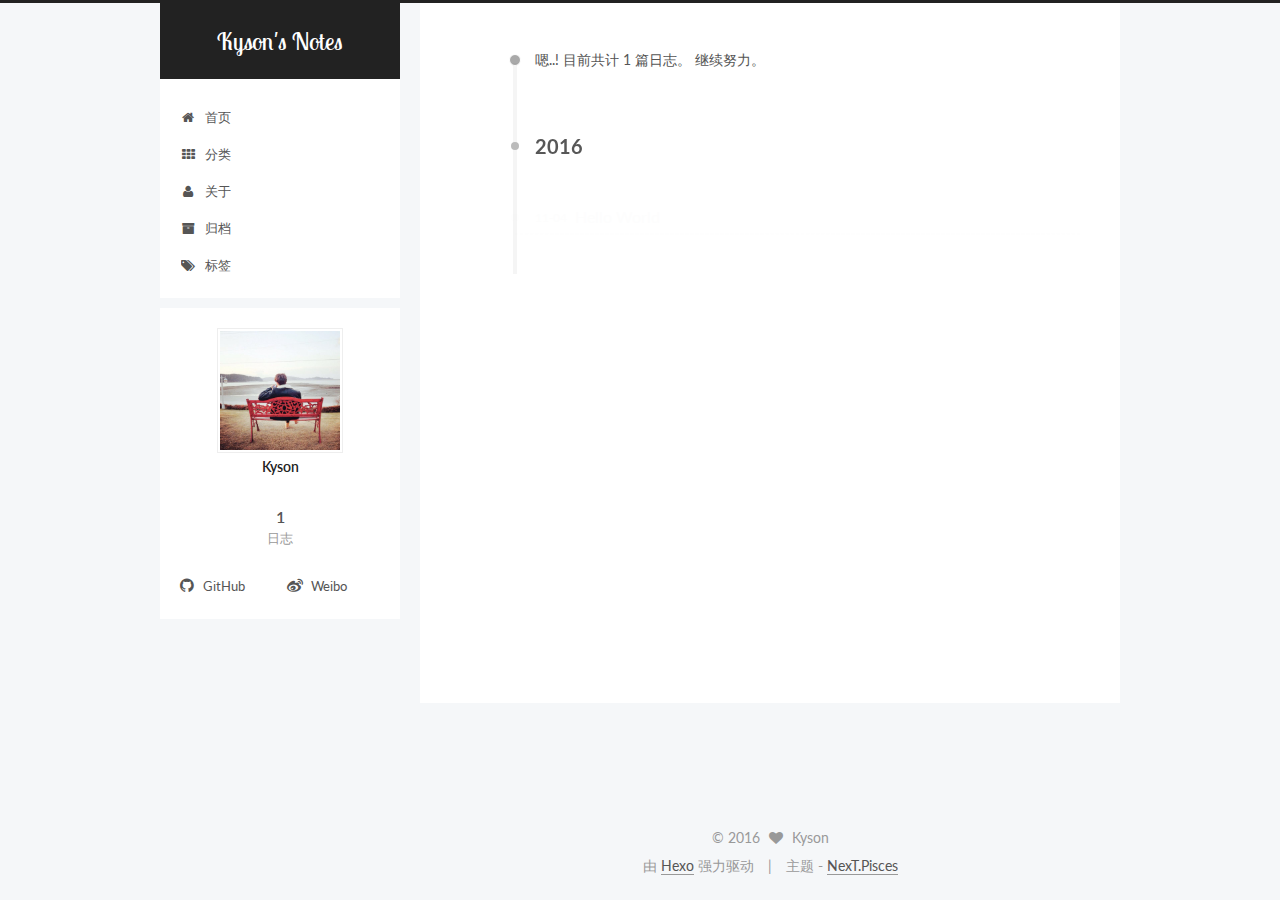
==== archives/index.html @ 15a0c5ab "Site updated: 2016-11-05 19:46:50" ====
<!doctype html>



  


<html class="theme-next pisces use-motion">
<head>
  <meta charset="UTF-8"/>
<meta http-equiv="X-UA-Compatible" content="IE=edge,chrome=1" />
<meta name="viewport" content="width=device-width, initial-scale=1, maximum-scale=1"/>



<meta http-equiv="Cache-Control" content="no-transform" />
<meta http-equiv="Cache-Control" content="no-siteapp" />












  
  
  <link href="/lib/fancybox/source/jquery.fancybox.css?v=2.1.5" rel="stylesheet" type="text/css" />




  
  
  
  

  
    
    
  

  

  

  
    
      
    

    
  

  
    
      
    

    
  

  
    
    
    <link href="//fonts.googleapis.com/css?family=Lato:300,300italic,400,400italic,700,700italic|Lobster Two:300,300italic,400,400italic,700,700italic|PT Mono:300,300italic,400,400italic,700,700italic&subset=latin,latin-ext" rel="stylesheet" type="text/css">
  






<link href="/lib/font-awesome/css/font-awesome.min.css?v=4.4.0" rel="stylesheet" type="text/css" />

<link href="/css/main.css?v=5.0.2" rel="stylesheet" type="text/css" />


  <meta name="keywords" content="Hexo, NexT" />








  <link rel="shortcut icon" type="image/x-icon" href="/favicon.ico?v=5.0.2" />






<meta property="og:type" content="website">
<meta property="og:title" content="Kyson's Notes">
<meta property="og:url" content="http://yoursite.com/archives/index.html">
<meta property="og:site_name" content="Kyson's Notes">
<meta name="twitter:card" content="summary">
<meta name="twitter:title" content="Kyson's Notes">



<script type="text/javascript" id="hexo.configuration">
  var NexT = window.NexT || {};
  var CONFIG = {
    scheme: 'Pisces',
    sidebar: {"position":"left","display":"post"},
    fancybox: true,
    motion: true,
    duoshuo: {
      userId: '0',
      author: '博主'
    }
  };
</script>




  <link rel="canonical" href="http://yoursite.com/archives/"/>


  <title> 归档 | Kyson's Notes </title>
</head>

<body itemscope itemtype="//schema.org/WebPage" lang="zh-Hans">

  










  
  
    
  

  <div class="container one-collumn sidebar-position-left  page-archive  ">
    <div class="headband"></div>

    <header id="header" class="header" itemscope itemtype="//schema.org/WPHeader">
      <div class="header-inner"><div class="site-meta ">
  

  <div class="custom-logo-site-title">
    <a href="/"  class="brand" rel="start">
      <span class="logo-line-before"><i></i></span>
      <span class="site-title">Kyson's Notes</span>
      <span class="logo-line-after"><i></i></span>
    </a>
  </div>
  <p class="site-subtitle"></p>
</div>

<div class="site-nav-toggle">
  <button>
    <span class="btn-bar"></span>
    <span class="btn-bar"></span>
    <span class="btn-bar"></span>
  </button>
</div>

<nav class="site-nav">
  

  
    <ul id="menu" class="menu">
      
        
        <li class="menu-item menu-item-home">
          <a href="/" rel="section">
            
              <i class="menu-item-icon fa fa-fw fa-home"></i> <br />
            
            首页
          </a>
        </li>
      
        
        <li class="menu-item menu-item-categories">
          <a href="/categories" rel="section">
            
              <i class="menu-item-icon fa fa-fw fa-th"></i> <br />
            
            分类
          </a>
        </li>
      
        
        <li class="menu-item menu-item-about">
          <a href="http://aboutkwj.tk/" rel="section">
            
              <i class="menu-item-icon fa fa-fw fa-user"></i> <br />
            
            关于
          </a>
        </li>
      
        
        <li class="menu-item menu-item-archives">
          <a href="/archives" rel="section">
            
              <i class="menu-item-icon fa fa-fw fa-archive"></i> <br />
            
            归档
          </a>
        </li>
      
        
        <li class="menu-item menu-item-tags">
          <a href="/tags" rel="section">
            
              <i class="menu-item-icon fa fa-fw fa-tags"></i> <br />
            
            标签
          </a>
        </li>
      

      
    </ul>
  

  
</nav>

 </div>
    </header>

    <main id="main" class="main">
      <div class="main-inner">
        <div class="content-wrap">
          <div id="content" class="content">
            

  <section id="posts" class="posts-collapse">
    <span class="archive-move-on"></span>

    <span class="archive-page-counter">
      
      
      
        
      
      嗯..! 目前共计 1 篇日志。 继续努力。
    </span>

    

      
      
      

      
        
        <div class="collection-title">
          <h2 class="archive-year motion-element" id="archive-year-2016">2016</h2>
        </div>
      
      

      

  <article class="post post-type-normal" itemscope itemtype="//schema.org/Article">
    <header class="post-header">

      <h1 class="post-title">
        
            <a class="post-title-link" href="/2016/11/04/hello-world/" itemprop="url">
              
                <span itemprop="name">Hello World</span>
              
            </a>
        
      </h1>

      <div class="post-meta">
        <time class="post-time" itemprop="dateCreated"
              datetime="2016-11-04T23:10:39+08:00"
              content="2016-11-04" >
          11-04
        </time>
      </div>

    </header>
  </article>



    

  </section>

  



          </div>
          


          

        </div>
        
          
  
  <div class="sidebar-toggle">
    <div class="sidebar-toggle-line-wrap">
      <span class="sidebar-toggle-line sidebar-toggle-line-first"></span>
      <span class="sidebar-toggle-line sidebar-toggle-line-middle"></span>
      <span class="sidebar-toggle-line sidebar-toggle-line-last"></span>
    </div>
  </div>

  <aside id="sidebar" class="sidebar">
    <div class="sidebar-inner">

      

      

      <section class="site-overview sidebar-panel  sidebar-panel-active ">
        <div class="site-author motion-element" itemprop="author" itemscope itemtype="//schema.org/Person">
          <img class="site-author-image" itemprop="image"
               src="/images/avatar.png"
               alt="Kyson" />
          <p class="site-author-name" itemprop="name">Kyson</p>
          <p class="site-description motion-element" itemprop="description"></p>
        </div>
        <nav class="site-state motion-element">
          <div class="site-state-item site-state-posts">
            <a href="/archives">
              <span class="site-state-item-count">1</span>
              <span class="site-state-item-name">日志</span>
            </a>
          </div>

          

          

        </nav>

        

        <div class="links-of-author motion-element">
          
            
              <span class="links-of-author-item">
                <a href="https://github.com/kwj1399" target="_blank" title="GitHub">
                  
                    <i class="fa fa-fw fa-github"></i>
                  
                  GitHub
                </a>
              </span>
            
              <span class="links-of-author-item">
                <a href="http://weibo.com/112371314/" target="_blank" title="Weibo">
                  
                    <i class="fa fa-fw fa-weibo"></i>
                  
                  Weibo
                </a>
              </span>
            
          
        </div>

        
        

        
        

      </section>

      

    </div>
  </aside>


        
      </div>
    </main>

    <footer id="footer" class="footer">
      <div class="footer-inner">
        <div class="copyright" >
  
  &copy; 
  <span itemprop="copyrightYear">2016</span>
  <span class="with-love">
    <i class="fa fa-heart"></i>
  </span>
  <span class="author" itemprop="copyrightHolder">Kyson</span>
</div>

<div class="powered-by">
  由 <a class="theme-link" href="https://hexo.io">Hexo</a> 强力驱动
</div>

<div class="theme-info">
  主题 -
  <a class="theme-link" href="https://github.com/iissnan/hexo-theme-next">
    NexT.Pisces
  </a>
</div>

        

        
      </div>
    </footer>

    <div class="back-to-top">
      <i class="fa fa-arrow-up"></i>
    </div>
  </div>

  

<script type="text/javascript">
  if (Object.prototype.toString.call(window.Promise) !== '[object Function]') {
    window.Promise = null;
  }
</script>









  



  
  <script type="text/javascript" src="/lib/jquery/index.js?v=2.1.3"></script>

  
  <script type="text/javascript" src="/lib/fastclick/lib/fastclick.min.js?v=1.0.6"></script>

  
  <script type="text/javascript" src="/lib/jquery_lazyload/jquery.lazyload.js?v=1.9.7"></script>

  
  <script type="text/javascript" src="/lib/velocity/velocity.min.js?v=1.2.1"></script>

  
  <script type="text/javascript" src="/lib/velocity/velocity.ui.min.js?v=1.2.1"></script>

  
  <script type="text/javascript" src="/lib/fancybox/source/jquery.fancybox.pack.js?v=2.1.5"></script>


  


  <script type="text/javascript" src="/js/src/utils.js?v=5.0.2"></script>

  <script type="text/javascript" src="/js/src/motion.js?v=5.0.2"></script>



  
  


  <script type="text/javascript" src="/js/src/affix.js?v=5.0.2"></script>

  <script type="text/javascript" src="/js/src/schemes/pisces.js?v=5.0.2"></script>



  
  
    <script type="text/javascript" id="motion.page.archive">
      $('.archive-year').velocity('transition.slideLeftIn');
    </script>
  


  


  <script type="text/javascript" src="/js/src/bootstrap.js?v=5.0.2"></script>



  



  




  
  

  

  

  

  


</body>
</html>
---- css/main.css ----
/* normalize.css v3.0.2 | MIT License | git.io/normalize */
html {
  font-family: sans-serif; /* 1 */
  -ms-text-size-adjust: 100%; /* 2 */
  -webkit-text-size-adjust: 100%; /* 2 */
}
body {
  margin: 0;
}
article,
aside,
details,
figcaption,
figure,
footer,
header,
hgroup,
main,
menu,
nav,
section,
summary {
  display: block;
}
audio,
canvas,
progress,
video {
  display: inline-block; /* 1 */
  vertical-align: baseline; /* 2 */
}
audio:not([controls]) {
  display: none;
  height: 0;
}
[hidden],
template {
  display: none;
}
a {
  background-color: transparent;
}
a:active,
a:hover {
  outline: 0;
}
abbr[title] {
  border-bottom: 1px dotted;
}
b,
strong {
  font-weight: bold;
}
dfn {
  font-style: italic;
}
h1 {
  font-size: 2em;
  margin: 0.67em 0;
}
mark {
  background: #ff0;
  color: #000;
}
small {
  font-size: 80%;
}
sub,
sup {
  font-size: 75%;
  line-height: 0;
  position: relative;
  vertical-align: baseline;
}
sup {
  top: -0.5em;
}
sub {
  bottom: -0.25em;
}
img {
  border: 0;
}
svg:not(:root) {
  overflow: hidden;
}
figure {
  margin: 1em 40px;
}
hr {
  -moz-box-sizing: content-box;
  box-sizing: content-box;
  height: 0;
}
pre {
  overflow: auto;
}
code,
kbd,
pre,
samp {
  font-family: monospace, monospace;
  font-size: 1em;
}
button,
input,
optgroup,
select,
textarea {
  color: inherit; /* 1 */
  font: inherit; /* 2 */
  margin: 0; /* 3 */
}
button {
  overflow: visible;
}
button,
select {
  text-transform: none;
}
button,
html input[type="button"],
input[type="reset"],
input[type="submit"] {
  -webkit-appearance: button; /* 2 */
  cursor: pointer; /* 3 */
}
button[disabled],
html input[disabled] {
  cursor: default;
}
button::-moz-focus-inner,
input::-moz-focus-inner {
  border: 0;
  padding: 0;
}
input {
  line-height: normal;
}
input[type="checkbox"],
input[type="radio"] {
  box-sizing: border-box; /* 1 */
  padding: 0; /* 2 */
}
input[type="number"]::-webkit-inner-spin-button,
input[type="number"]::-webkit-outer-spin-button {
  height: auto;
}
input[type="search"] {
  -webkit-appearance: textfield; /* 1 */
  -moz-box-sizing: content-box;
  -webkit-box-sizing: content-box; /* 2 */
  box-sizing: content-box;
}
input[type="search"]::-webkit-search-cancel-button,
input[type="search"]::-webkit-search-decoration {
  -webkit-appearance: none;
}
fieldset {
  border: 1px solid #c0c0c0;
  margin: 0 2px;
  padding: 0.35em 0.625em 0.75em;
}
legend {
  border: 0; /* 1 */
  padding: 0; /* 2 */
}
textarea {
  overflow: auto;
}
optgroup {
  font-weight: bold;
}
table {
  border-collapse: collapse;
  border-spacing: 0;
}
td,
th {
  padding: 0;
}
::selection {
  background: #262a30;
  color: #fff;
}
body {
  position: relative;
  font-family: 'Lato', "PingFang SC", "Microsoft YaHei", sans-serif;
  font-size: 14px;
  line-height: 2;
  color: #555;
  background: #fff;
}
@media (max-width: 767px) {
  body {
    padding-right: 0 !important;
  }
}
@media (min-width: 768px) and (max-width: 991px) {
  body {
    padding-right: 0 !important;
  }
}
@media (min-width: 1600px) {
  body {
    font-size: 16px;
  }
}
h1,
h2,
h3,
h4,
h5,
h6 {
  margin: 0;
  padding: 0;
  font-weight: bold;
  line-height: 1.5;
  font-family: 'Lato', "PingFang SC", "Microsoft YaHei", sans-serif;
}
h2,
h3,
h4,
h5,
h6 {
  margin: 20px 0 15px;
}
h1 {
  font-size: 22px;
}
@media (max-width: 767px) {
  h1 {
    font-size: 18px;
  }
}
h2 {
  font-size: 20px;
}
@media (max-width: 767px) {
  h2 {
    font-size: 16px;
  }
}
h3 {
  font-size: 18px;
}
@media (max-width: 767px) {
  h3 {
    font-size: 14px;
  }
}
h4 {
  font-size: 16px;
}
@media (max-width: 767px) {
  h4 {
    font-size: 12px;
  }
}
h5 {
  font-size: 14px;
}
@media (max-width: 767px) {
  h5 {
    font-size: 10px;
  }
}
h6 {
  font-size: 12px;
}
@media (max-width: 767px) {
  h6 {
    font-size: 8px;
  }
}
p {
  margin: 0 0 25px 0;
}
a {
  color: #555;
  text-decoration: none;
  border-bottom: 1px solid #999;
  word-wrap: break-word;
}
a:hover {
  color: #222;
  border-bottom-color: #222;
}
ul {
  list-style: none;
}
blockquote {
  margin: 0;
  padding: 0;
}
img {
  display: block;
  margin: auto;
  max-width: 100%;
  height: auto;
}
hr {
  margin: 40px 0;
  height: 3px;
  border: none;
  background-color: #ddd;
  background-image: repeating-linear-gradient(-45deg, #fff, #fff 4px, transparent 4px, transparent 8px);
}
blockquote {
  padding: 0 15px;
  color: #666;
  border-left: 4px solid #ddd;
}
blockquote cite::before {
  content: "-";
  padding: 0 5px;
}
dt {
  font-weight: 700;
}
dd {
  margin: 0;
  padding: 0;
}
.text-left {
  text-align: left;
}
.text-center {
  text-align: center;
}
.text-right {
  text-align: right;
}
.text-justify {
  text-align: justify;
}
.text-nowrap {
  white-space: nowrap;
}
.text-lowercase {
  text-transform: lowercase;
}
.text-uppercase {
  text-transform: uppercase;
}
.text-capitalize {
  text-transform: capitalize;
}
.center-block {
  display: block;
  margin-left: auto;
  margin-right: auto;
}
.clearfix:before,
.clearfix:after {
  content: " ";
  display: table;
}
.clearfix:after {
  clear: both;
}
.pullquote {
  width: 45%;
}
.pullquote.left {
  float: left;
  margin-left: 5px;
  margin-right: 10px;
}
.pullquote.right {
  float: right;
  margin-left: 10px;
  margin-right: 5px;
}
.affix.affix.affix {
  position: fixed;
}
.translation {
  margin-top: -20px;
  font-size: 14px;
  color: #999;
}
.scrollbar-measure {
  width: 100px;
  height: 100px;
  overflow: scroll;
  position: absolute;
  top: -9999px;
}
.use-motion .motion-element {
  opacity: 0;
}
#local-search-input {
  padding: 3px;
  border: none;
  text-indent: 14px;
  border-radius: 0;
  width: 140px;
  outline: none;
  border-bottom: 1px solid #999;
  background: inherit;
  opacity: 0.5;
}
#local-search-input:focus {
  opacity: 1;
}
.search-icon {
  position: absolute;
  top: 9px;
}
table {
  margin: 20px 0;
  width: 100%;
  border-collapse: collapse;
  border-spacing: 0;
  border: 1px solid #ddd;
  font-size: 14px;
  table-layout: fixed;
  word-wrap: break-all;
}
table>tbody>tr:nth-of-type(odd) {
  background-color: #f9f9f9;
}
table>tbody>tr:hover {
  background-color: #f5f5f5;
}
caption,
th,
td {
  padding: 8px;
  text-align: left;
  vertical-align: middle;
  font-weight: normal;
}
th,
td {
  border-bottom: 3px solid #ddd;
  border-right: 1px solid #eee;
}
th {
  padding-bottom: 10px;
  font-weight: 700;
}
td {
  border-bottom-width: 1px;
}
html,
body {
  height: 100%;
}
.container {
  position: relative;
  min-height: 100%;
}
.header-inner {
  margin: 0 auto;
  padding: 100px 0 70px;
  width: 700px;
}
@media (min-width: 1600px) {
  .container .header-inner {
    width: 900px;
  }
}
.main {
  padding-bottom: 150px;
}
.main-inner {
  margin: 0 auto;
  width: 700px;
}
@media (min-width: 1600px) {
  .container .main-inner {
    width: 900px;
  }
}
.footer {
  position: absolute;
  left: 0;
  bottom: 0;
  width: 100%;
  min-height: 50px;
}
.footer-inner {
  box-sizing: border-box;
  margin: 20px auto;
  width: 700px;
}
@media (min-width: 1600px) {
  .container .footer-inner {
    width: 900px;
  }
}
pre,
.highlight {
  overflow: auto;
  margin: 20px 0;
  padding: 15px;
  font-size: 13px;
  color: #c5c8c6;
  background: #1d1f21;
  line-height: 1.6;
}
pre,
code {
  font-family: 'PT Mono', consolas, Menlo, "PingFang SC", "Microsoft YaHei", monospace;
}
code {
  padding: 2px 4px;
  word-wrap: break-all;
  color: #c5c8c6;
  background: #1d1f21;
  border-radius: 3px;
  font-size: 13px;
}
pre code {
  padding: 0;
  color: #c5c8c6;
  background: none;
  text-shadow: none;
}
.highlight pre {
  border: none;
  margin: 0;
  padding: 1px;
}
.highlight table {
  margin: 0;
  width: auto;
  border: none;
}
.highlight td {
  border: none;
  padding: 0;
}
.highlight figcaption {
  font-size: 1em;
  color: #c5c8c6;
  line-height: 1em;
  margin-bottom: 1em;
}
.highlight figcaption:before,
.highlight figcaption:after {
  content: " ";
  display: table;
}
.highlight figcaption:after {
  clear: both;
}
.highlight figcaption a {
  float: right;
  color: #c5c8c6;
}
.highlight figcaption a:hover {
  border-bottom-color: #c5c8c6;
}
.highlight .gutter pre {
  color: #666;
  text-align: right;
  padding-right: 20px;
}
.highlight .line {
  height: 20px;
}
.gutter {
  -webkit-user-select: none;
  -moz-user-select: none;
  -ms-user-select: none;
  user-select: none;
}
.gist table {
  width: auto;
}
.gist table td {
  border: none;
}
pre .deletion {
  background: #008000;
}
pre .addition {
  background: #800000;
}
pre .meta {
  color: #b294bb;
}
pre .comment {
  color: #969896;
}
pre .variable,
pre .attribute,
pre .tag,
pre .regexp,
pre .ruby .constant,
pre .xml .tag .title,
pre .xml .pi,
pre .xml .doctype,
pre .html .doctype,
pre .css .id,
pre .css .class,
pre .css .pseudo {
  color: #c66;
}
pre .number,
pre .preprocessor,
pre .built_in,
pre .literal,
pre .params,
pre .constant,
pre .command {
  color: #de935f;
}
pre .ruby .class .title,
pre .css .rules .attribute,
pre .string,
pre .value,
pre .inheritance,
pre .header,
pre .ruby .symbol,
pre .xml .cdata,
pre .special,
pre .number,
pre .formula {
  color: #b5bd68;
}
pre .title,
pre .css .hexcolor {
  color: #8abeb7;
}
pre .function,
pre .python .decorator,
pre .python .title,
pre .ruby .function .title,
pre .ruby .title .keyword,
pre .perl .sub,
pre .javascript .title,
pre .coffeescript .title {
  color: #81a2be;
}
pre .keyword,
pre .javascript .function {
  color: #b294bb;
}
.full-image.full-image.full-image {
  border: none;
  max-width: 100%;
  width: auto;
  margin: 20px auto;
}
@media (min-width: 992px) {
  .full-image.full-image.full-image {
    max-width: none;
    width: 126%;
    margin: 0 -13%;
  }
}
.blockquote-center,
.page-home .post-type-quote blockquote,
.page-post-detail .post-type-quote blockquote {
  position: relative;
  margin: 40px 0;
  padding: 0;
  border-left: none;
  text-align: center;
}
.blockquote-center::before,
.page-home .post-type-quote blockquote::before,
.page-post-detail .post-type-quote blockquote::before,
.blockquote-center::after,
.page-home .post-type-quote blockquote::after,
.page-post-detail .post-type-quote blockquote::after {
  position: absolute;
  content: ' ';
  display: block;
  width: 100%;
  height: 24px;
  opacity: 0.2;
  background-repeat: no-repeat;
  background-position: 0 -6px;
  background-size: 22px 22px;
}
.blockquote-center::before,
.page-home .post-type-quote blockquote::before,
.page-post-detail .post-type-quote blockquote::before {
  top: -20px;
  background-image: url("../images/quote-l.svg");
  border-top: 1px solid #ccc;
}
.blockquote-center::after,
.page-home .post-type-quote blockquote::after,
.page-post-detail .post-type-quote blockquote::after {
  bottom: -20px;
  background-image: url("../images/quote-r.svg");
  border-bottom: 1px solid #ccc;
  background-position: 100% 8px;
}
.blockquote-center p,
.page-home .post-type-quote blockquote p,
.page-post-detail .post-type-quote blockquote p,
.blockquote-center div,
.page-home .post-type-quote blockquote div,
.page-post-detail .post-type-quote blockquote div {
  text-align: center;
}
.post .post-body .group-picture img {
  box-sizing: border-box;
  padding: 0 3px;
  border: none;
}
.post .group-picture-row {
  overflow: hidden;
  margin-top: 6px;
}
.post .group-picture-row:first-child {
  margin-top: 0;
}
.post .group-picture-column {
  float: left;
}
.page-post-detail .post-body .group-picture-column {
  float: none;
  margin-top: 10px;
  width: auto !important;
}
.page-post-detail .post-body .group-picture-column img {
  margin: 0 auto;
}
.page-archive .group-picture-container {
  overflow: hidden;
}
.page-archive .group-picture-row {
  float: left;
}
.page-archive .group-picture-row:first-child {
  margin-top: 6px;
}
.page-archive .group-picture-column {
  max-width: 150px;
  max-height: 150px;
}
.btn {
  display: inline-block;
  padding: 0 20px;
  font-size: 14px;
  color: #fff;
  background: #222;
  border: 2px solid #555;
  text-decoration: none;
  border-radius: 0;
  transition-property: background-color;
  transition-duration: 0.2s;
  transition-timing-function: ease-in-out;
  transition-delay: 0s;
}
.btn:hover,
.post-more-link .btn:hover {
  border-color: #222;
  color: #fff;
  background: #222;
}
.btn-bar {
  display: block;
  width: 22px;
  height: 2px;
  background: #555;
  border-radius: 1px;
}
.btn-bar+.btn-bar {
  margin-top: 4px;
}
.pagination {
  margin: 120px 0 40px;
  text-align: center;
  border-top: 1px solid #eee;
}
.page-number-basic,
.pagination .prev,
.pagination .next,
.pagination .page-number,
.pagination .space {
  display: inline-block;
  position: relative;
  top: -1px;
  margin: 0 10px;
  padding: 0 10px;
  line-height: 30px;
}
@media (max-width: 767px) {
  .page-number-basic,
  .pagination .prev,
  .pagination .next,
  .pagination .page-number,
  .pagination .space {
    margin: 0 5px;
  }
}
.pagination .prev,
.pagination .next,
.pagination .page-number {
  border-bottom: 0;
  border-top: 1px solid #eee;
  transition-property: border-color;
  transition-duration: 0.2s;
  transition-timing-function: ease-in-out;
  transition-delay: 0s;
}
.pagination .prev:hover,
.pagination .next:hover,
.pagination .page-number:hover {
  border-top-color: #222;
}
.pagination .space {
  padding: 0;
  margin: 0;
}
.pagination .prev {
  margin-left: 0;
}
.pagination .next {
  margin-right: 0;
}
.pagination .page-number.current {
  color: #fff;
  background: #ccc;
  border-top-color: #ccc;
}
@media (max-width: 767px) {
  .pagination {
    border-top: none;
  }
  .pagination .prev,
  .pagination .next,
  .pagination .page-number {
    margin-bottom: 10px;
    border-top: 0;
    border-bottom: 1px solid #eee;
  }
  .pagination .prev:hover,
  .pagination .next:hover,
  .pagination .page-number:hover {
    border-bottom-color: #222;
  }
}
.comments {
  margin: 60px 20px 0;
}
.tag-cloud {
  text-align: center;
}
.tag-cloud a {
  display: inline-block;
  margin: 10px;
}
.back-to-top {
  box-sizing: border-box;
  position: fixed;
  bottom: -100px;
  right: 50px;
  z-index: 1050;
  padding: 0 6px;
  width: 25px;
  background: #222;
  font-size: 12px;
  opacity: 0.6;
  color: #fff;
  cursor: pointer;
  text-align: center;
  -webkit-transform: translateZ(0);
  transition-property: bottom;
  transition-duration: 0.2s;
  transition-timing-function: ease-in-out;
  transition-delay: 0s;
}
@media (max-width: 767px) {
  .back-to-top {
    display: none;
  }
}
@media (min-width: 768px) and (max-width: 991px) {
  .back-to-top {
    display: none;
  }
}
.back-to-top.back-to-top-on {
  bottom: 40px;
}
.header {
  background: #fff;
}
.header-inner {
  position: relative;
}
.headband {
  height: 3px;
  background: #222;
}
.site-meta {
  margin: 0;
  text-align: center;
}
@media (max-width: 767px) {
  .site-meta {
    text-align: center;
  }
}
.brand {
  position: relative;
  display: inline-block;
  padding: 0 40px;
  color: #fff;
  background: #222;
  border-bottom: none;
}
.brand:hover {
  color: #fff;
}
.logo {
  display: inline-block;
  margin-right: 5px;
  line-height: 36px;
  vertical-align: top;
}
.site-title {
  display: inline-block;
  vertical-align: top;
  line-height: 36px;
  font-size: 24px;
  font-weight: normal;
  font-family: 'Lobster Two', 'Lato', "PingFang SC", "Microsoft YaHei", sans-serif;
}
.site-subtitle {
  margin-top: 10px;
  font-size: 13px;
  color: #ddd;
}
.use-motion .brand {
  opacity: 0;
}
.use-motion .logo,
.use-motion .site-title,
.use-motion .site-subtitle {
  opacity: 0;
  position: relative;
  top: -10px;
}
.site-nav-toggle {
  display: none;
  position: absolute;
  top: 10px;
  left: 10px;
}
@media (max-width: 767px) {
  .site-nav-toggle {
    display: block;
  }
}
.site-nav-toggle button {
  margin-top: 2px;
  padding: 9px 10px;
  background: transparent;
  border: none;
}
@media (max-width: 767px) {
  .site-nav {
    display: none;
    margin: 0 -10px;
    padding: 0 10px;
    clear: both;
    border-top: 1px solid #ddd;
  }
}
@media (min-width: 768px) and (max-width: 991px) {
  .site-nav {
    display: block !important;
  }
}
@media (min-width: 992px) {
  .site-nav {
    display: block !important;
  }
}
.menu {
  margin-top: 20px;
  padding-left: 0;
  text-align: center;
}
.menu .menu-item {
  display: inline-block;
  margin: 0 10px;
}
@media screen and (max-width: 767px) {
  .menu .menu-item {
    margin-top: 10px;
  }
}
.menu .menu-item a {
  display: block;
  font-size: 13px;
  text-transform: capitalize;
  line-height: inherit;
  border-bottom: 1px solid transparent;
  transition-property: border-color;
  transition-duration: 0.2s;
  transition-timing-function: ease-in-out;
  transition-delay: 0s;
}
.menu .menu-item a:hover,
.menu-item-active a {
  border-bottom-color: #222;
}
.menu .menu-item .fa {
  margin-right: 5px;
}
.use-motion .menu-item {
  opacity: 0;
}
.post-body {
  font-family: 'Lato', "PingFang SC", "Microsoft YaHei", sans-serif;
}
@media (max-width: 767px) {
  .post-body {
    word-break: break-word;
  }
}
.post-body .fancybox img {
  display: block !important;
  margin: 0 auto;
  cursor: pointer;
  cursor: zoom-in;
  cursor: -webkit-zoom-in;
}
.post-body .image-caption,
.post-body .figure .caption {
  margin: 10px auto 15px;
  text-align: center;
  font-size: 14px;
  color: #999;
  font-weight: bold;
  line-height: 1;
}
.post-sticky-flag {
  display: inline-block;
  font-size: 16px;
  -ms-transform: rotate(30deg);
  -webkit-transform: rotate(30deg);
  -moz-transform: rotate(30deg);
  -ms-transform: rotate(30deg);
  -o-transform: rotate(30deg);
  transform: rotate(30deg);
}
.posts-expand {
  padding-top: 40px;
}
@media (max-width: 767px) {
  .posts-expand {
    margin: 0 20px;
  }
  .post-body pre,
  .post-body .highlight {
    padding: 10px;
  }
  .post-body pre .gutter pre,
  .post-body .highlight .gutter pre {
    padding-right: 10px;
  }
}
@media (min-width: 992px) {
  .posts-expand .post-body {
    text-align: justify;
  }
}
.posts-expand .post-body h2,
.posts-expand .post-body h3,
.posts-expand .post-body h4,
.posts-expand .post-body h5,
.posts-expand .post-body h6 {
  padding-top: 10px;
}
.posts-expand .post-body h2 .header-anchor,
.posts-expand .post-body h3 .header-anchor,
.posts-expand .post-body h4 .header-anchor,
.posts-expand .post-body h5 .header-anchor,
.posts-expand .post-body h6 .header-anchor {
  float: right;
  margin-left: 10px;
  color: #ccc;
  border-bottom-style: none;
  visibility: hidden;
}
.posts-expand .post-body h2 .header-anchor:hover,
.posts-expand .post-body h3 .header-anchor:hover,
.posts-expand .post-body h4 .header-anchor:hover,
.posts-expand .post-body h5 .header-anchor:hover,
.posts-expand .post-body h6 .header-anchor:hover {
  color: inherit;
}
.posts-expand .post-body h2:hover .header-anchor,
.posts-expand .post-body h3:hover .header-anchor,
.posts-expand .post-body h4:hover .header-anchor,
.posts-expand .post-body h5:hover .header-anchor,
.posts-expand .post-body h6:hover .header-anchor {
  visibility: visible;
}
.posts-expand .post-body ul li {
  list-style: circle;
}
.posts-expand .post-body img {
  box-sizing: border-box;
  margin: auto;
  padding: 3px;
  border: 1px solid #ddd;
}
.posts-expand .fancybox img {
  margin: 0 auto;
}
@media (max-width: 767px) {
  .posts-collapse {
    margin: 0 20px;
  }
  .posts-collapse .post-title,
  .posts-collapse .post-meta {
    display: block;
    width: auto;
    text-align: left;
  }
}
.posts-collapse {
  position: relative;
  z-index: 1010;
  margin-left: 55px;
}
.posts-collapse::after {
  content: " ";
  position: absolute;
  top: 20px;
  left: 0;
  margin-left: -2px;
  width: 4px;
  height: 100%;
  background: #f5f5f5;
  z-index: -1;
}
@media (max-width: 767px) {
  .posts-collapse {
    margin: 0 20px;
  }
}
.posts-collapse .collection-title {
  position: relative;
  margin: 60px 0;
}
.posts-collapse .collection-title h2 {
  margin-left: 20px;
}
.posts-collapse .collection-title small {
  color: #bbb;
}
.posts-collapse .collection-title::before {
  content: " ";
  position: absolute;
  left: 0;
  top: 50%;
  margin-left: -4px;
  margin-top: -4px;
  width: 8px;
  height: 8px;
  background: #bbb;
  border-radius: 50%;
}
.posts-collapse .post {
  margin: 30px 0;
}
.posts-collapse .post-header {
  position: relative;
  transition-duration: 0.2s;
  transition-timing-function: ease-in-out;
  transition-delay: 0s;
  transition-property: border;
  border-bottom: 1px dashed #ccc;
}
.posts-collapse .post-header::before {
  content: " ";
  position: absolute;
  left: 0;
  top: 12px;
  width: 6px;
  height: 6px;
  margin-left: -4px;
  background: #bbb;
  border-radius: 50%;
  border: 1px solid #fff;
  transition-duration: 0.2s;
  transition-timing-function: ease-in-out;
  transition-delay: 0s;
  transition-property: background;
}
.posts-collapse .post-header:hover {
  border-bottom-color: #666;
}
.posts-collapse .post-header:hover::before {
  background: #222;
}
.posts-collapse .post-meta {
  position: absolute;
  font-size: 12px;
  left: 20px;
  top: 5px;
}
.posts-collapse .post-comments-count {
  display: none;
}
.posts-collapse .post-title {
  margin-left: 60px;
  font-size: 16px;
  font-weight: normal;
  line-height: inherit;
}
.posts-collapse .post-title::after {
  margin-left: 3px;
  opacity: 0.6;
}
.posts-collapse .post-title a {
  color: #666;
  border-bottom: none;
}
.page-home .post-type-quote .post-header,
.page-post-detail .post-type-quote .post-header,
.page-home .post-type-quote .post-tags,
.page-post-detail .post-type-quote .post-tags {
  display: none;
}
.posts-expand .post-title {
  font-size: 26px;
  text-align: center;
  word-break: break-word;
  font-weight: 300;
}
@media (max-width: 767px) {
  .posts-expand .post-title {
    font-size: 22px;
  }
}
.posts-expand .post-title-link {
  display: inline-block;
  position: relative;
  color: #555;
  border-bottom: none;
  line-height: 1.2;
  vertical-align: top;
}
.posts-expand .post-title-link::before {
  content: "";
  position: absolute;
  width: 100%;
  height: 2px;
  bottom: 0;
  left: 0;
  background-color: #000;
  visibility: hidden;
  -webkit-transform: scaleX(0);
  -moz-transform: scaleX(0);
  -ms-transform: scaleX(0);
  -o-transform: scaleX(0);
  transform: scaleX(0);
  transition-duration: 0.2s;
  transition-timing-function: ease-in-out;
  transition-delay: 0s;
}
.posts-expand .post-title-link:hover::before {
  visibility: visible;
  -webkit-transform: scaleX(1);
  -moz-transform: scaleX(1);
  -ms-transform: scaleX(1);
  -o-transform: scaleX(1);
  transform: scaleX(1);
}
.posts-expand .post-title-link .fa {
  font-size: 16px;
}
.posts-expand .post-meta {
  margin: 3px 0 60px 0;
  color: #999;
  font-family: 'Lato', "PingFang SC", "Microsoft YaHei", sans-serif;
  font-size: 12px;
  text-align: center;
}
.posts-expand .post-meta .post-category-list {
  display: inline-block;
  margin: 0;
  padding: 3px;
}
.posts-expand .post-meta .post-category-list-link {
  color: #999;
}
.post-meta-item-icon {
  display: none;
  margin-right: 3px;
}
@media (min-width: 768px) and (max-width: 991px) {
  .post-meta-item-icon {
    display: inline-block;
  }
}
@media (max-width: 767px) {
  .post-meta-item-icon {
    display: inline-block;
  }
}
@media (min-width: 768px) and (max-width: 991px) {
  .post-meta-item-text {
    display: none;
  }
}
@media (max-width: 767px) {
  .post-meta-item-text {
    display: none;
  }
}
@media (max-width: 767px) {
  .posts-expand .post-comments-count {
    display: none;
  }
}
.post-more-link {
  margin-top: 50px;
}
.post-more-link .btn {
  color: #555;
  font-size: 14px;
  background: #fff;
  border-radius: 2px;
  line-height: 2;
}
.posts-expand .post-tags {
  margin-top: 40px;
  text-align: center;
}
.posts-expand .post-tags a {
  display: inline-block;
  margin-right: 10px;
  font-size: 13px;
}
.post-nav {
  overflow: hidden;
  margin-top: 60px;
  padding: 10px;
  white-space: nowrap;
  border-top: 1px solid #eee;
}
.post-nav-item {
  display: inline-block;
  width: 50%;
  white-space: normal;
}
.post-nav-item a {
  position: relative;
  display: inline-block;
  line-height: 25px;
  font-size: 14px;
  color: #555;
  border-bottom: none;
}
.post-nav-item a:hover {
  color: #222;
  border-bottom: none;
}
.post-nav-item a:active {
  top: 2px;
}
.post-nav-item a i {
  font-size: 12px;
}
.post-nav-prev {
  text-align: right;
}
.posts-expand .post-eof {
  display: block;
  margin: 80px auto 60px;
  width: 8%;
  height: 1px;
  background: #ccc;
  text-align: center;
}
.post:last-child .post-eof.post-eof.post-eof {
  display: none;
}
.post-gallery {
  display: table;
  table-layout: fixed;
  width: 100%;
  border-collapse: separate;
}
.post-gallery-row {
  display: table-row;
}
.post-gallery .post-gallery-img {
  display: table-cell;
  text-align: center;
  vertical-align: middle;
  border: none;
}
.post-gallery .post-gallery-img img {
  max-width: 100%;
  max-height: 100%;
  border: none;
}
.fancybox-close,
.fancybox-close:hover {
  border: none;
}
#rewardButton {
  cursor: pointer;
  border: 0;
  outline: 0;
  border-radius: 100%;
  padding: 0;
  margin: 0;
  letter-spacing: normal;
  text-transform: none;
  text-indent: 0px;
  text-shadow: none;
}
#rewardButton span {
  display: inline-block;
  width: 80px;
  height: 35px;
  border-radius: 5px;
  color: #fff;
  font-weight: 400;
  font-style: normal;
  font-variant: normal;
  font-stretch: normal;
  font-size: 18px;
  font-family: "Microsoft Yahei";
  background: #f44336;
}
#rewardButton span:hover {
  background: #f7877f;
}
#QR {
  padding-top: 20px;
}
#QR a {
  border: 0;
}
#QR img {
  width: 180px;
  max-width: 100%;
  display: inline-block;
  margin: 0.8em 2em 0 2em;
}
#wechat:hover p {
  animation: roll 0.1s infinite linear;
  -webkit-animation: roll 0.1s infinite linear;
  -moz-animation: roll 0.1s infinite linear;
}
#alipay:hover p {
  animation: roll 0.1s infinite linear;
  -webkit-animation: roll 0.1s infinite linear;
  -moz-animation: roll 0.1s infinite linear;
}
@-moz-keyframes roll {
  from {
    -webkit-transform: rotateZ(30deg);
    -moz-transform: rotateZ(30deg);
    -ms-transform: rotateZ(30deg);
    -o-transform: rotateZ(30deg);
    transform: rotateZ(30deg);
  }
  to {
    -webkit-transform: rotateZ(-30deg);
    -moz-transform: rotateZ(-30deg);
    -ms-transform: rotateZ(-30deg);
    -o-transform: rotateZ(-30deg);
    transform: rotateZ(-30deg);
  }
}
@-webkit-keyframes roll {
  from {
    -webkit-transform: rotateZ(30deg);
    -moz-transform: rotateZ(30deg);
    -ms-transform: rotateZ(30deg);
    -o-transform: rotateZ(30deg);
    transform: rotateZ(30deg);
  }
  to {
    -webkit-transform: rotateZ(-30deg);
    -moz-transform: rotateZ(-30deg);
    -ms-transform: rotateZ(-30deg);
    -o-transform: rotateZ(-30deg);
    transform: rotateZ(-30deg);
  }
}
@-o-keyframes roll {
  from {
    -webkit-transform: rotateZ(30deg);
    -moz-transform: rotateZ(30deg);
    -ms-transform: rotateZ(30deg);
    -o-transform: rotateZ(30deg);
    transform: rotateZ(30deg);
  }
  to {
    -webkit-transform: rotateZ(-30deg);
    -moz-transform: rotateZ(-30deg);
    -ms-transform: rotateZ(-30deg);
    -o-transform: rotateZ(-30deg);
    transform: rotateZ(-30deg);
  }
}
@keyframes roll {
  from {
    -webkit-transform: rotateZ(30deg);
    -moz-transform: rotateZ(30deg);
    -ms-transform: rotateZ(30deg);
    -o-transform: rotateZ(30deg);
    transform: rotateZ(30deg);
  }
  to {
    -webkit-transform: rotateZ(-30deg);
    -moz-transform: rotateZ(-30deg);
    -ms-transform: rotateZ(-30deg);
    -o-transform: rotateZ(-30deg);
    transform: rotateZ(-30deg);
  }
}
.sidebar {
  position: fixed;
  right: 0;
  top: 0;
  bottom: 0;
  width: 0;
  z-index: 1040;
  box-shadow: inset 0 2px 6px #000;
  background: #222;
  -webkit-transform: translateZ(0);
}
.sidebar a {
  color: #999;
  border-bottom-color: #555;
}
.sidebar a:hover {
  color: #eee;
}
@media (min-width: 768px) and (max-width: 991px) {
  .sidebar {
    display: none !important;
  }
}
@media (max-width: 767px) {
  .sidebar {
    display: none !important;
  }
}
.sidebar-inner {
  position: relative;
  padding: 20px 10px;
  color: #999;
  text-align: center;
}
.sidebar-toggle {
  position: fixed;
  right: 50px;
  bottom: 45px;
  width: 15px;
  height: 15px;
  padding: 5px;
  background: #222;
  line-height: 0;
  z-index: 1050;
  cursor: pointer;
  -webkit-transform: translateZ(0);
}
@media (min-width: 768px) and (max-width: 991px) {
  .sidebar-toggle {
    display: none;
  }
}
@media (max-width: 767px) {
  .sidebar-toggle {
    display: none;
  }
}
.sidebar-toggle-line {
  position: relative;
  display: inline-block;
  vertical-align: top;
  height: 2px;
  width: 100%;
  background: #fff;
  margin-top: 3px;
}
.sidebar-toggle-line:first-child {
  margin-top: 0;
}
.site-author-image {
  display: block;
  margin: 0 auto;
  padding: 2px;
  max-width: 120px;
  height: auto;
  border: 1px solid #eee;
}
.site-author-name {
  margin: 0;
  text-align: center;
  color: #222;
  font-weight: 600;
}
.site-description {
  margin-top: 0;
  text-align: center;
  font-size: 13px;
  color: #999;
}
.site-state {
  overflow: hidden;
  line-height: 1.4;
  white-space: nowrap;
  text-align: center;
}
.site-state-item {
  display: inline-block;
  padding: 0 15px;
  border-left: 1px solid #eee;
}
.site-state-item:first-child {
  border-left: none;
}
.site-state-item a {
  border-bottom: none;
}
.site-state-item-count {
  display: block;
  text-align: center;
  color: inherit;
  font-weight: 600;
  font-size: 16px;
}
.site-state-item-name {
  font-size: 13px;
  color: #999;
}
.feed-link {
  margin-top: 20px;
}
.feed-link a {
  display: inline-block;
  padding: 0 15px;
  color: #fc6423;
  border: 1px solid #fc6423;
  border-radius: 4px;
}
.feed-link a i {
  color: #fc6423;
  font-size: 14px;
}
.feed-link a:hover {
  color: #fff;
  background: #fc6423;
}
.feed-link a:hover i {
  color: #fff;
}
.links-of-author {
  margin-top: 20px;
}
.links-of-author a {
  display: inline-block;
  vertical-align: middle;
  margin-right: 10px;
  margin-bottom: 10px;
  border-bottom-color: #555;
  font-size: 13px;
}
.links-of-author a:before {
  display: inline-block;
  vertical-align: middle;
  margin-right: 3px;
  content: " ";
  width: 4px;
  height: 4px;
  border-radius: 50%;
  background: #ffd9e4;
}
.links-of-blogroll {
  font-size: 13px;
}
.links-of-blogroll-title {
  margin-top: 20px;
  font-size: 14px;
  font-weight: 600;
}
.links-of-blogroll-list {
  margin: 0;
  padding: 0;
}
.links-of-blogroll-item {
  padding: 2px 10px;
}
.sidebar-nav {
  margin: 0 0 20px;
  padding-left: 0;
}
.sidebar-nav li {
  display: inline-block;
  cursor: pointer;
  border-bottom: 1px solid transparent;
  font-size: 14px;
  color: #555;
}
.sidebar-nav li:hover {
  color: #fc6423;
}
.page-post-detail .sidebar-nav-toc {
  padding: 0 5px;
}
.page-post-detail .sidebar-nav-overview {
  margin-left: 10px;
}
.sidebar-nav .sidebar-nav-active {
  color: #fc6423;
  border-bottom-color: #fc6423;
}
.sidebar-nav .sidebar-nav-active:hover {
  color: #fc6423;
}
.sidebar-panel {
  display: none;
}
.sidebar-panel-active {
  display: block;
}
.post-toc-empty {
  font-size: 14px;
  color: #666;
}
.post-toc-wrap {
  overflow: hidden;
}
.post-toc {
  overflow: auto;
}
.post-toc ol {
  margin: 0;
  padding: 0 2px 5px 10px;
  text-align: left;
  list-style: none;
  font-size: 14px;
}
.post-toc ol > ol {
  padding-left: 0;
}
.post-toc ol a {
  transition-duration: 0.2s;
  transition-timing-function: ease-in-out;
  transition-delay: 0s;
  transition-property: all;
  color: #666;
  border-bottom-color: #ccc;
}
.post-toc ol a:hover {
  color: #000;
  border-bottom-color: #000;
}
.post-toc .nav-item {
  overflow: hidden;
  text-overflow: ellipsis;
  white-space: nowrap;
  line-height: 1.8;
}
.post-toc .nav .nav-child {
  display: none;
}
.post-toc .nav .active > .nav-child {
  display: block;
}
.post-toc .nav .active-current > .nav-child {
  display: block;
}
.post-toc .nav .active-current > .nav-child > .nav-item {
  display: block;
}
.post-toc .nav .active > a {
  color: #fc6423;
  border-bottom-color: #fc6423;
}
.post-toc .nav .active-current > a {
  color: #fc6423;
}
.post-toc .nav .active-current > a:hover {
  color: #fc6423;
}
.footer {
  font-size: 14px;
  color: #999;
}
.footer img {
  border: none;
}
.footer-inner {
  text-align: center;
}
.with-love {
  display: inline-block;
  margin: 0 5px;
}
.powered-by,
.theme-info {
  display: inline-block;
}
.powered-by {
  margin-right: 10px;
}
.powered-by::after {
  content: "|";
  padding-left: 10px;
}
.cc-license {
  margin-top: 10px;
  text-align: center;
}
.cc-license .cc-opacity {
  opacity: 0.7;
  border-bottom: none;
}
.cc-license .cc-opacity:hover {
  opacity: 0.9;
}
.cc-license img {
  display: inline-block;
}
.theme-next #ds-thread #ds-reset {
  color: #555;
}
.theme-next #ds-thread #ds-reset .ds-replybox {
  margin-bottom: 30px;
}
.theme-next #ds-thread #ds-reset .ds-replybox .ds-avatar,
.theme-next #ds-reset .ds-avatar img {
  box-shadow: none;
}
.theme-next #ds-thread #ds-reset .ds-textarea-wrapper {
  border-color: #c7d4e1;
  background: none;
  border-top-right-radius: 3px;
  border-top-left-radius: 3px;
}
.theme-next #ds-thread #ds-reset .ds-textarea-wrapper textarea {
  height: 60px;
}
.theme-next #ds-reset .ds-rounded-top {
  border-radius: 0;
}
.theme-next #ds-thread #ds-reset .ds-post-toolbar {
  box-sizing: border-box;
  border: 1px solid #c7d4e1;
  background: #f6f8fa;
}
.theme-next #ds-thread #ds-reset .ds-post-options {
  height: 40px;
  border: none;
  background: none;
}
.theme-next #ds-thread #ds-reset .ds-toolbar-buttons {
  top: 11px;
}
.theme-next #ds-thread #ds-reset .ds-sync {
  top: 5px;
}
.theme-next #ds-thread #ds-reset .ds-post-button {
  top: 4px;
  right: 5px;
  width: 90px;
  height: 30px;
  border: 1px solid #c5ced7;
  border-radius: 3px;
  background-image: linear-gradient(#fbfbfc, #f5f7f9);
  color: #60676d;
}
.theme-next #ds-thread #ds-reset .ds-post-button:hover {
  background-position: 0 -30px;
  color: #60676d;
}
.theme-next #ds-thread #ds-reset .ds-comments-info {
  padding: 10px 0;
}
.theme-next #ds-thread #ds-reset .ds-sort {
  display: none;
}
.theme-next #ds-thread #ds-reset li.ds-tab a.ds-current {
  border: none;
  background: #f6f8fa;
  color: #60676d;
}
.theme-next #ds-thread #ds-reset li.ds-tab a.ds-current:hover {
  background-color: #e9f0f7;
  color: #60676d;
}
.theme-next #ds-thread #ds-reset li.ds-tab a {
  border-radius: 2px;
  padding: 5px;
}
.theme-next #ds-thread #ds-reset .ds-login-buttons p {
  color: #999;
  line-height: 36px;
}
.theme-next #ds-thread #ds-reset .ds-login-buttons .ds-service-list li {
  height: 28px;
}
.theme-next #ds-thread #ds-reset .ds-service-list a {
  background: none;
  padding: 5px;
  border: 1px solid;
  border-radius: 3px;
  text-align: center;
}
.theme-next #ds-thread #ds-reset .ds-service-list a:hover {
  color: #fff;
  background: #666;
}
.theme-next #ds-thread #ds-reset .ds-service-list .ds-weibo {
  color: #fc9b00;
  border-color: #fc9b00;
}
.theme-next #ds-thread #ds-reset .ds-service-list .ds-weibo:hover {
  background: #fc9b00;
}
.theme-next #ds-thread #ds-reset .ds-service-list .ds-qq {
  color: #60a3ec;
  border-color: #60a3ec;
}
.theme-next #ds-thread #ds-reset .ds-service-list .ds-qq:hover {
  background: #60a3ec;
}
.theme-next #ds-thread #ds-reset .ds-service-list .ds-renren {
  color: #2e7ac4;
  border-color: #2e7ac4;
}
.theme-next #ds-thread #ds-reset .ds-service-list .ds-renren:hover {
  background: #2e7ac4;
}
.theme-next #ds-thread #ds-reset .ds-service-list .ds-douban {
  color: #37994c;
  border-color: #37994c;
}
.theme-next #ds-thread #ds-reset .ds-service-list .ds-douban:hover {
  background: #37994c;
}
.theme-next #ds-thread #ds-reset .ds-service-list .ds-kaixin {
  color: #fef20d;
  border-color: #fef20d;
}
.theme-next #ds-thread #ds-reset .ds-service-list .ds-kaixin:hover {
  background: #fef20d;
}
.theme-next #ds-thread #ds-reset .ds-service-list .ds-netease {
  color: #f00;
  border-color: #f00;
}
.theme-next #ds-thread #ds-reset .ds-service-list .ds-netease:hover {
  background: #f00;
}
.theme-next #ds-thread #ds-reset .ds-service-list .ds-sohu {
  color: #ffcb05;
  border-color: #ffcb05;
}
.theme-next #ds-thread #ds-reset .ds-service-list .ds-sohu:hover {
  background: #ffcb05;
}
.theme-next #ds-thread #ds-reset .ds-service-list .ds-baidu {
  color: #2831e0;
  border-color: #2831e0;
}
.theme-next #ds-thread #ds-reset .ds-service-list .ds-baidu:hover {
  background: #2831e0;
}
.theme-next #ds-thread #ds-reset .ds-service-list .ds-google {
  color: #166bec;
  border-color: #166bec;
}
.theme-next #ds-thread #ds-reset .ds-service-list .ds-google:hover {
  background: #166bec;
}
.theme-next #ds-thread #ds-reset .ds-service-list .ds-weixin {
  color: #00ce0d;
  border-color: #00ce0d;
}
.theme-next #ds-thread #ds-reset .ds-service-list .ds-weixin:hover {
  background: #00ce0d;
}
.theme-next #ds-thread #ds-reset .ds-service-list .ds-more-services {
  border: none;
}
.theme-next #ds-thread #ds-reset .ds-service-list .ds-more-services:hover {
  background: none;
}
.theme-next #ds-reset .duoshuo-ua-admin {
  display: inline-block;
  color: #f00;
}
.theme-next #ds-reset .duoshuo-ua-platform,
.theme-next #ds-reset .duoshuo-ua-browser {
  color: #ccc;
}
.theme-next #ds-reset .duoshuo-ua-platform .fa,
.theme-next #ds-reset .duoshuo-ua-browser .fa {
  display: inline-block;
  margin-right: 3px;
}
.theme-next #ds-reset .duoshuo-ua-separator {
  display: inline-block;
  margin-left: 5px;
}
.theme-next .this_ua {
  background-color: #ccc !important;
  border-radius: 4px;
  padding: 0 5px !important;
  margin: 1px 1px !important;
  border: 1px solid #bbb !important;
  color: #fff;
  display: inline-block !important;
}
.theme-next .this_ua.admin {
  background-color: #d9534f !important;
  border-color: #d9534f !important;
}
.theme-next .this_ua.platform.iOS,
.theme-next .this_ua.platform.Mac,
.theme-next .this_ua.platform.Windows {
  background-color: #39b3d7 !important;
  border-color: #46b8da !important;
}
.theme-next .this_ua.platform.Linux {
  background-color: #3a3a3a !important;
  border-color: #1f1f1f !important;
}
.theme-next .this_ua.platform.Android {
  background-color: #00c47d !important;
  border-color: #01b171 !important;
}
.theme-next .this_ua.browser.Mobile,
.theme-next .this_ua.browser.Chrome {
  background-color: #5cb85c !important;
  border-color: #4cae4c !important;
}
.theme-next .this_ua.browser.Firefox {
  background-color: #f0ad4e !important;
  border-color: #eea236 !important;
}
.theme-next .this_ua.browser.Maxthon,
.theme-next .this_ua.browser.IE {
  background-color: #428bca !important;
  border-color: #357ebd !important;
}
.theme-next .this_ua.browser.baidu,
.theme-next .this_ua.browser.UCBrowser,
.theme-next .this_ua.browser.Opera {
  background-color: #d9534f !important;
  border-color: #d43f3a !important;
}
.theme-next .this_ua.browser.Android,
.theme-next .this_ua.browser.QQBrowser {
  background-color: #78ace9 !important;
  border-color: #4cae4c !important;
}
.post-spread {
  margin-top: 20px;
  text-align: center;
}
.jiathis_style {
  display: inline-block;
}
.jiathis_style a {
  border: none;
}
.post-spread {
  margin-top: 20px;
  text-align: center;
}
.bdshare-slide-button-box a {
  border: none;
}
.bdsharebuttonbox {
  display: inline-block;
}
.bdsharebuttonbox a {
  border: none;
}
ul.search-result-list {
  padding-left: 0px;
  margin: 0px 5px 0px 8px;
}
p.search-result {
  border-bottom: 1px dashed #ccc;
  padding: 5px 0;
}
a.search-result-title {
  font-weight: bold;
}
a.search-result {
  border-bottom: transparent;
  display: block;
  white-space: nowrap;
  overflow: hidden;
  text-overflow: ellipsis;
}
.search-keyword {
  border-bottom: 1px dashed #f00;
  font-size: 14px;
  font-weight: bold;
  color: #f00;
}
#local-search-result {
  height: 88%;
  overflow: auto;
}
.popup {
  display: none;
  position: fixed;
  top: 10%;
  left: 50%;
  width: 700px;
  height: 80%;
  margin-left: -350px;
  padding: 3px 0 0 10px;
  background: #fff;
  color: #333;
  z-index: 9999;
  border-radius: 5px;
}
@media (max-width: 767px) {
  .popup {
    padding: 3px;
    top: 0;
    left: 0;
    margin: 0;
    width: 100%;
    height: 100%;
    border-radius: 0px;
  }
}
.popoverlay {
  position: fixed;
  width: 100%;
  height: 100%;
  top: 0px;
  left: 0px;
  z-index: 2080;
  background-color: rgba(0,0,0,0.3);
}
#local-search-input {
  margin-bottom: 10px;
  padding: 10px;
  width: 97%;
  font-size: 18px;
}
.popup .fa-search {
  padding-top: 8px;
}
.popup-btn-close {
  position: absolute;
  top: 6px;
  right: 14px;
  color: #4ebd79;
  font-size: 14px;
  font-weight: bold;
  text-transform: uppercase;
  cursor: pointer;
}
#no-result {
  position: absolute;
  left: 44%;
  top: 42%;
  color: #ccc;
}
.busuanzi-count:before {
  content: " ";
  float: left;
  width: 260px;
  min-height: 25px;
}
@media (min-width: 768px) and (max-width: 991px) {
  .busuanzi-count {
    width: auto;
  }
  .busuanzi-count:before {
    display: none;
  }
}
@media (max-width: 767px) {
  .busuanzi-count {
    width: auto;
  }
  .busuanzi-count:before {
    display: none;
  }
}
.site-uv,
.site-pv,
.page-pv {
  display: inline-block;
}
.site-uv .busuanzi-value,
.site-pv .busuanzi-value,
.page-pv .busuanzi-value {
  margin: 0 5px;
}
.site-uv {
  margin-right: 10px;
}
.site-uv::after {
  content: "|";
  padding-left: 10px;
}
.use-motion .post {
  opacity: 0;
}
.page-archive .archive-page-counter {
  position: relative;
  top: 3px;
  left: 20px;
}
@media (max-width: 767px) {
  .page-archive .archive-page-counter {
    top: 5px;
  }
}
.page-archive .posts-collapse .archive-move-on {
  position: absolute;
  top: 11px;
  left: 0;
  margin-left: -6px;
  width: 10px;
  height: 10px;
  opacity: 0.5;
  background: #555;
  border: 1px solid #fff;
  border-radius: 50%;
}
.category-all-page .category-all-title {
  text-align: center;
}
.category-all-page .category-all {
  margin-top: 20px;
}
.category-all-page .category-list {
  margin: 0;
  padding: 0;
  list-style: none;
}
.category-all-page .category-list-item {
  margin: 5px 10px;
}
.category-all-page .category-list-count {
  color: #bbb;
}
.category-all-page .category-list-count:before {
  display: inline;
  content: " (";
}
.category-all-page .category-list-count:after {
  display: inline;
  content: ") ";
}
.category-all-page .category-list-child {
  padding-left: 10px;
}
#schedule ul#event-list {
  padding-left: 30px;
}
#schedule ul#event-list hr {
  margin: 20px 0 45px 0 !important;
  background: #222;
}
#schedule ul#event-list hr:after {
  display: inline-block;
  content: 'NOW';
  background: #222;
  color: #fff;
  font-weight: bold;
  text-align: right;
  padding: 0 5px;
}
#schedule ul#event-list li.event {
  margin: 20px 0px;
  background: #f9f9f9;
  padding-left: 10px;
  min-height: 40px;
}
#schedule ul#event-list li.event h2.event-summary {
  margin: 0;
  padding-bottom: 3px;
}
#schedule ul#event-list li.event h2.event-summary:before {
  display: inline-block;
  font-family: FontAwesome;
  font-size: 8px;
  content: '\f111';
  vertical-align: middle;
  margin-right: 25px;
  color: #bbb;
}
#schedule ul#event-list li.event span.event-relative-time {
  display: inline-block;
  font-size: 12px;
  font-weight: 400;
  padding-left: 12px;
  color: #bbb;
}
#schedule ul#event-list li.event span.event-details {
  display: block;
  color: #bbb;
  margin-left: 56px;
  padding-top: 3px;
  padding-bottom: 6px;
  text-indent: -24px;
  line-height: 18px;
}
#schedule ul#event-list li.event span.event-details:before {
  text-indent: 0;
  display: inline-block;
  width: 14px;
  font-family: FontAwesome;
  text-align: center;
  margin-right: 9px;
  color: #bbb;
}
#schedule ul#event-list li.event span.event-details.event-location:before {
  content: '\f041';
}
#schedule ul#event-list li.event span.event-details.event-duration:before {
  content: '\f017';
}
#schedule ul#event-list li.event-past {
  background: #fcfcfc;
}
#schedule ul#event-list li.event-past > * {
  opacity: 0.6;
}
#schedule ul#event-list li.event-past h2.event-summary {
  color: #bbb;
}
#schedule ul#event-list li.event-past h2.event-summary:before {
  color: #dfdfdf;
}
#schedule ul#event-list li.event-now {
  background: #222;
  color: #fff;
  padding: 15px 0 15px 10px;
}
#schedule ul#event-list li.event-now h2.event-summary:before {
  -webkit-transform: scale(1.2);
  -moz-transform: scale(1.2);
  -ms-transform: scale(1.2);
  -o-transform: scale(1.2);
  transform: scale(1.2);
  color: #fff;
  animation: dot-flash 1s alternate infinite ease-in-out;
}
#schedule ul#event-list li.event-now * {
  color: #fff !important;
}
@-moz-keyframes dot-flash {
  from {
    opacity: 1;
    -webkit-transform: scale(1.1);
    -moz-transform: scale(1.1);
    -ms-transform: scale(1.1);
    -o-transform: scale(1.1);
    transform: scale(1.1);
  }
  to {
    opacity: 0;
    -webkit-transform: scale(1);
    -moz-transform: scale(1);
    -ms-transform: scale(1);
    -o-transform: scale(1);
    transform: scale(1);
  }
}
@-webkit-keyframes dot-flash {
  from {
    opacity: 1;
    -webkit-transform: scale(1.1);
    -moz-transform: scale(1.1);
    -ms-transform: scale(1.1);
    -o-transform: scale(1.1);
    transform: scale(1.1);
  }
  to {
    opacity: 0;
    -webkit-transform: scale(1);
    -moz-transform: scale(1);
    -ms-transform: scale(1);
    -o-transform: scale(1);
    transform: scale(1);
  }
}
@-o-keyframes dot-flash {
  from {
    opacity: 1;
    -webkit-transform: scale(1.1);
    -moz-transform: scale(1.1);
    -ms-transform: scale(1.1);
    -o-transform: scale(1.1);
    transform: scale(1.1);
  }
  to {
    opacity: 0;
    -webkit-transform: scale(1);
    -moz-transform: scale(1);
    -ms-transform: scale(1);
    -o-transform: scale(1);
    transform: scale(1);
  }
}
@keyframes dot-flash {
  from {
    opacity: 1;
    -webkit-transform: scale(1.1);
    -moz-transform: scale(1.1);
    -ms-transform: scale(1.1);
    -o-transform: scale(1.1);
    transform: scale(1.1);
  }
  to {
    opacity: 0;
    -webkit-transform: scale(1);
    -moz-transform: scale(1);
    -ms-transform: scale(1);
    -o-transform: scale(1);
    transform: scale(1);
  }
}
.page-post-detail .sidebar-toggle-line {
  background: #fc6423;
}
.page-post-detail .comments {
  overflow: hidden;
}
body {
  background: #f5f7f9;
}
@media (min-width: 992px) {
  .full-image.full-image.full-image {
    max-width: none;
    width: 118%;
    margin: 0 -9%;
  }
}
.header {
  position: relative;
  margin: 0 auto;
  width: 960px;
}
@media (min-width: 768px) and (max-width: 991px) {
  .header {
    width: auto;
  }
}
@media (max-width: 767px) {
  .header {
    width: auto;
  }
}
.header-inner {
  position: absolute;
  top: 0;
  overflow: hidden;
  padding: 0;
  width: 240px;
  background: #fff;
}
@media (min-width: 1600px) {
  .container .header-inner {
    width: 240px;
  }
}
@media (min-width: 768px) and (max-width: 991px) {
  .header-inner {
    position: relative;
    width: auto;
  }
}
@media (max-width: 767px) {
  .header-inner {
    position: relative;
    width: auto;
  }
}
.main:before,
.main:after {
  content: " ";
  display: table;
}
.main:after {
  clear: both;
}
@media (min-width: 768px) and (max-width: 991px) {
  .main {
    padding-bottom: 100px;
  }
}
@media (max-width: 767px) {
  .main {
    padding-bottom: 100px;
  }
}
.container .main-inner {
  width: 960px;
}
@media (min-width: 768px) and (max-width: 991px) {
  .container .main-inner {
    width: auto;
  }
}
@media (max-width: 767px) {
  .container .main-inner {
    width: auto;
  }
}
.content-wrap {
  float: right;
  box-sizing: border-box;
  padding: 40px;
  width: 700px;
  background: #fff;
  min-height: 700px;
}
@media (min-width: 768px) and (max-width: 991px) {
  .content-wrap {
    width: 100%;
    padding: 20px;
  }
}
@media (max-width: 767px) {
  .content-wrap {
    width: 100%;
    padding: 20px;
    min-height: auto;
  }
}
.sidebar {
  position: static;
  float: left;
  margin-top: 300px;
  width: 240px;
  background: #fff;
  box-shadow: none;
}
@media (min-width: 768px) and (max-width: 991px) {
  .sidebar {
    display: none;
  }
}
@media (max-width: 767px) {
  .sidebar {
    display: none;
  }
}
.sidebar-toggle {
  display: none;
}
.footer-inner {
  width: 960px;
}
.footer-inner:before {
  content: " ";
  float: left;
  width: 260px;
  min-height: 50px;
}
@media (min-width: 768px) and (max-width: 991px) {
  .footer-inner {
    width: auto;
  }
  .footer-inner:before {
    display: none;
  }
}
@media (max-width: 767px) {
  .footer-inner {
    width: auto;
  }
  .footer-inner:before {
    display: none;
  }
}
.sidebar-position-right .header-inner {
  right: 0;
}
.sidebar-position-right .content-wrap {
  float: left;
}
.sidebar-position-right .sidebar {
  float: right;
}
.sidebar-position-right .footer-inner:before {
  float: right;
}
.site-meta {
  padding: 20px 0;
  color: #fff;
  background: #222;
}
@media (min-width: 768px) and (max-width: 991px) {
  .site-meta {
    box-shadow: 0 0 16px rgba(0,0,0,0.5);
  }
}
@media (max-width: 767px) {
  .site-meta {
    box-shadow: 0 0 16px rgba(0,0,0,0.5);
  }
}
.brand {
  display: block;
  padding: 0;
  background: none;
}
.brand:hover {
  color: #fff;
}
.site-subtitle {
  margin: 0;
}
.site-search form {
  display: none;
}
.site-nav {
  border-top: none;
}
@media (min-width: 768px) and (max-width: 991px) {
  .site-nav {
    display: none !important;
  }
}
@media (min-width: 768px) and (max-width: 991px) {
  .site-nav-on {
    display: block !important;
  }
}
.menu .menu-item {
  display: block;
  margin: 0;
  list-style: none;
}
.menu .menu-item a {
  position: relative;
  box-sizing: border-box;
  padding: 5px 20px;
  text-align: left;
  line-height: inherit;
  transition-property: background-color;
  transition-duration: 0.2s;
  transition-timing-function: ease-in-out;
  transition-delay: 0s;
}
.menu .menu-item a:hover,
.menu-item-active a {
  background: #f9f9f9;
  border-bottom-color: #fff;
}
.menu .menu-item br {
  display: none;
}
.menu-item-active a:after {
  content: " ";
  position: absolute;
  top: 50%;
  margin-top: -3px;
  right: 15px;
  width: 6px;
  height: 6px;
  border-radius: 50%;
  background-color: #bbb;
}
.btn-bar {
  background-color: #fff;
}
.site-nav-toggle {
  top: 20px;
  left: 20px;
}
@media (min-width: 768px) and (max-width: 991px) {
  .site-nav-toggle {
    display: block;
  }
}
.use-motion .sidebar .motion-element {
  opacity: 1;
}
.sidebar {
  display: none;
  right: auto;
  bottom: auto;
  -webkit-transform: none;
}
.sidebar-inner {
  box-sizing: border-box;
  width: 240px;
  color: #555;
  background: #fff;
}
.sidebar-inner.affix {
  position: fixed;
  top: 0;
}
.site-overview {
  margin: 0 2px;
  text-align: left;
}
.site-author:before,
.site-author:after {
  content: " ";
  display: table;
}
.site-author:after {
  clear: both;
}
.sidebar a {
  color: #555;
}
.sidebar a:hover {
  color: #222;
}
.links-of-author-item a:before {
  display: none;
}
.links-of-author-item a {
  border-bottom: none;
  text-decoration: underline;
}
.feed-link {
  border-top: 1px dotted #ccc;
  border-bottom: 1px dotted #ccc;
  text-align: center;
}
.feed-link a {
  display: block;
  color: #fc6423;
  border: none;
}
.feed-link a:hover {
  background: none;
  color: #e34603;
}
.feed-link a:hover i {
  color: #e34603;
}
.links-of-author:before,
.links-of-author:after {
  content: " ";
  display: table;
}
.links-of-author:after {
  clear: both;
}
.links-of-author-item {
  float: left;
  margin: 5px 0 0;
  width: 50%;
}
.links-of-author-item a {
  box-sizing: border-box;
  display: inline-block;
  margin-right: 0;
  margin-bottom: 0;
  padding: 0 5px;
  overflow: hidden;
  white-space: nowrap;
  text-overflow: ellipsis;
}
.links-of-author-item a {
  display: block;
  text-decoration: none;
}
.links-of-author-item a:hover {
  border-radius: 4px;
  background: #eee;
}
.links-of-author-item .fa {
  margin-right: 2px;
  font-size: 16px;
}
.links-of-author-item .fa-globe {
  font-size: 15px;
}
.links-of-blogroll {
  margin-top: 20px;
  padding: 3px 0 0;
  border-top: 1px dotted #ccc;
}
.links-of-blogroll-title {
  margin-top: 0;
}
.links-of-blogroll-item {
  padding: 0;
}
.links-of-blogroll-inline:before,
.links-of-blogroll-inline:after {
  content: " ";
  display: table;
}
.links-of-blogroll-inline:after {
  clear: both;
}
.links-of-blogroll-inline .links-of-blogroll-item {
  float: left;
  margin: 5px 0 0;
  width: 50%;
}
.links-of-blogroll-inline .links-of-blogroll-item a {
  box-sizing: border-box;
  display: inline-block;
  margin-right: 0;
  margin-bottom: 0;
  padding: 0 5px;
  overflow: hidden;
  white-space: nowrap;
  text-overflow: ellipsis;
}
@media (max-width: 767px) {
  .post-body {
    text-align: justify;
  }
}
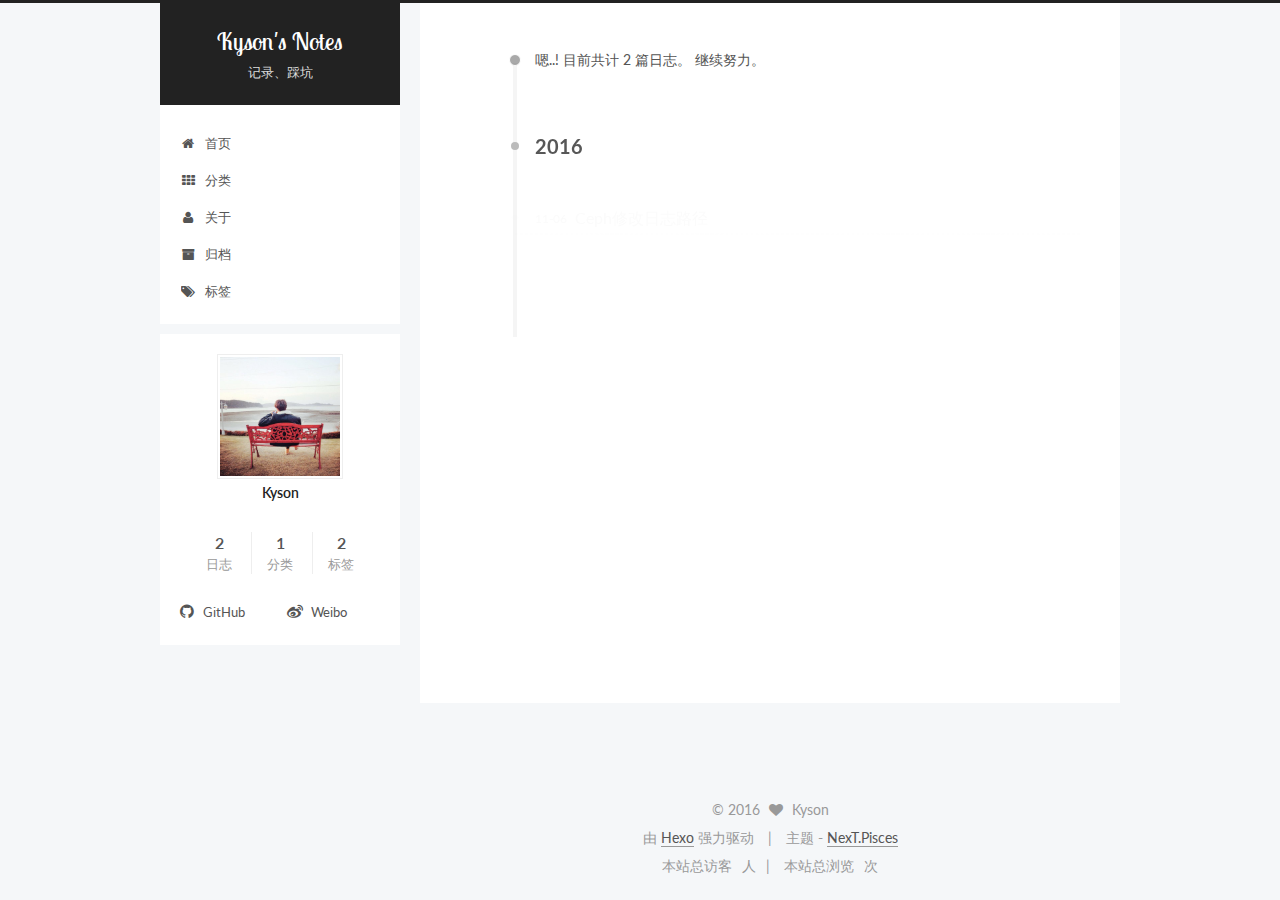
==== commit 7aedf353: "Site updated: 2016-11-06 21:14:49" ====
--- a/archives/index.html
+++ b/archives/index.html
@@ -113,7 +113,7 @@
     fancybox: true,
     motion: true,
     duoshuo: {
-      userId: '0',
+      userId: '6349339234070955000',
       author: '博主'
     }
   };
@@ -160,7 +160,7 @@
       <span class="logo-line-after"><i></i></span>
     </a>
   </div>
-  <p class="site-subtitle"></p>
+  <p class="site-subtitle">记录、踩坑</p>
 </div>
 
 <div class="site-nav-toggle">
@@ -253,7 +253,7 @@
       
         
       
-      嗯..! 目前共计 1 篇日志。 继续努力。
+      嗯..! 目前共计 2 篇日志。 继续努力。
     </span>
 
     
@@ -277,9 +277,9 @@
 
       <h1 class="post-title">
         
-            <a class="post-title-link" href="/2016/11/04/hello-world/" itemprop="url">
+            <a class="post-title-link" href="/2016/11/06/Ceph修改日志路径/" itemprop="url">
               
-                <span itemprop="name">Hello World</span>
+                <span itemprop="name">Ceph修改日志路径</span>
               
             </a>
         
@@ -287,9 +287,46 @@
 
       <div class="post-meta">
         <time class="post-time" itemprop="dateCreated"
-              datetime="2016-11-04T23:10:39+08:00"
-              content="2016-11-04" >
-          11-04
+              datetime="2016-11-06T16:28:32+08:00"
+              content="2016-11-06" >
+          11-06
+        </time>
+      </div>
+
+    </header>
+  </article>
+
+
+
+    
+
+      
+      
+      
+
+      
+      
+
+      
+
+  <article class="post post-type-normal" itemscope itemtype="//schema.org/Article">
+    <header class="post-header">
+
+      <h1 class="post-title">
+        
+            <a class="post-title-link" href="/2016/11/06/Hexo-NexT-GitHub记录/" itemprop="url">
+              
+                <span itemprop="name">Hexo-NexT-GitHub记录</span>
+              
+            </a>
+        
+      </h1>
+
+      <div class="post-meta">
+        <time class="post-time" itemprop="dateCreated"
+              datetime="2016-11-06T12:39:16+08:00"
+              content="2016-11-06" >
+          11-06
         </time>
       </div>
 
@@ -342,13 +379,27 @@
         <nav class="site-state motion-element">
           <div class="site-state-item site-state-posts">
             <a href="/archives">
-              <span class="site-state-item-count">1</span>
+              <span class="site-state-item-count">2</span>
               <span class="site-state-item-name">日志</span>
             </a>
           </div>
 
           
-
+            <div class="site-state-item site-state-categories">
+              <a href="/categories">
+                <span class="site-state-item-count">1</span>
+                <span class="site-state-item-name">分类</span>
+              </a>
+            </div>
+          
+
+          
+            <div class="site-state-item site-state-tags">
+              <a href="/tags">
+                <span class="site-state-item-count">2</span>
+                <span class="site-state-item-name">标签</span>
+              </a>
+            </div>
           
 
         </nav>
@@ -422,6 +473,22 @@
 
         
 
+<div class="busuanzi-count">
+
+  <script async src="https://dn-lbstatics.qbox.me/busuanzi/2.3/busuanzi.pure.mini.js"></script>
+
+  
+    <span class="site-uv">本站总访客<span class="busuanzi-value" id="busuanzi_value_site_uv"></span>人</span>
+  
+
+  
+    <span class="site-pv">本站总浏览<span class="busuanzi-value" id="busuanzi_value_site_pv"></span>次</span>
+  
+  
+</div>
+
+
+
         
       </div>
     </footer>
@@ -506,9 +573,30 @@
 
   
 
-
-
-  
+  
+    
+  
+
+  <script type="text/javascript">
+    var duoshuoQuery = {short_name:"kwj1399"};
+    (function() {
+      var ds = document.createElement('script');
+      ds.type = 'text/javascript';ds.async = true;
+      ds.id = 'duoshuo-script';
+      ds.src = (document.location.protocol == 'https:' ? 'https:' : 'http:') + '//static.duoshuo.com/embed.js';
+      ds.charset = 'UTF-8';
+      (document.getElementsByTagName('head')[0]
+      || document.getElementsByTagName('body')[0]).appendChild(ds);
+    })();
+  </script>
+
+  
+    
+    <script src="/lib/ua-parser-js/dist/ua-parser.min.js?v=0.7.9"></script>
+    <script src="/js/src/hook-duoshuo.js"></script>
+  
+
+
 
 
 
--- a/css/main.css
+++ b/css/main.css
@@ -497,8 +497,8 @@
   margin: 20px 0;
   padding: 15px;
   font-size: 13px;
-  color: #c5c8c6;
-  background: #1d1f21;
+  color: #ccc;
+  background: #2d2d2d;
   line-height: 1.6;
 }
 pre,
@@ -508,14 +508,14 @@
 code {
   padding: 2px 4px;
   word-wrap: break-all;
-  color: #c5c8c6;
-  background: #1d1f21;
+  color: #ccc;
+  background: #2d2d2d;
   border-radius: 3px;
   font-size: 13px;
 }
 pre code {
   padding: 0;
-  color: #c5c8c6;
+  color: #ccc;
   background: none;
   text-shadow: none;
 }
@@ -535,7 +535,7 @@
 }
 .highlight figcaption {
   font-size: 1em;
-  color: #c5c8c6;
+  color: #ccc;
   line-height: 1em;
   margin-bottom: 1em;
 }
@@ -549,10 +549,10 @@
 }
 .highlight figcaption a {
   float: right;
-  color: #c5c8c6;
+  color: #ccc;
 }
 .highlight figcaption a:hover {
-  border-bottom-color: #c5c8c6;
+  border-bottom-color: #ccc;
 }
 .highlight .gutter pre {
   color: #666;
@@ -581,10 +581,10 @@
   background: #800000;
 }
 pre .meta {
-  color: #b294bb;
+  color: #c9c;
 }
 pre .comment {
-  color: #969896;
+  color: #999;
 }
 pre .variable,
 pre .attribute,
@@ -598,7 +598,7 @@
 pre .css .id,
 pre .css .class,
 pre .css .pseudo {
-  color: #c66;
+  color: #f2777a;
 }
 pre .number,
 pre .preprocessor,
@@ -607,7 +607,7 @@
 pre .params,
 pre .constant,
 pre .command {
-  color: #de935f;
+  color: #f99157;
 }
 pre .ruby .class .title,
 pre .css .rules .attribute,
@@ -620,11 +620,11 @@
 pre .special,
 pre .number,
 pre .formula {
-  color: #b5bd68;
+  color: #9c9;
 }
 pre .title,
 pre .css .hexcolor {
-  color: #8abeb7;
+  color: #6cc;
 }
 pre .function,
 pre .python .decorator,
@@ -634,11 +634,11 @@
 pre .perl .sub,
 pre .javascript .title,
 pre .coffeescript .title {
-  color: #81a2be;
+  color: #69c;
 }
 pre .keyword,
 pre .javascript .function {
-  color: #b294bb;
+  color: #c9c;
 }
 .full-image.full-image.full-image {
   border: none;
@@ -1679,7 +1679,7 @@
   width: 4px;
   height: 4px;
   border-radius: 50%;
-  background: #ffd9e4;
+  background: #1a7094;
 }
 .links-of-blogroll {
   font-size: 13px;
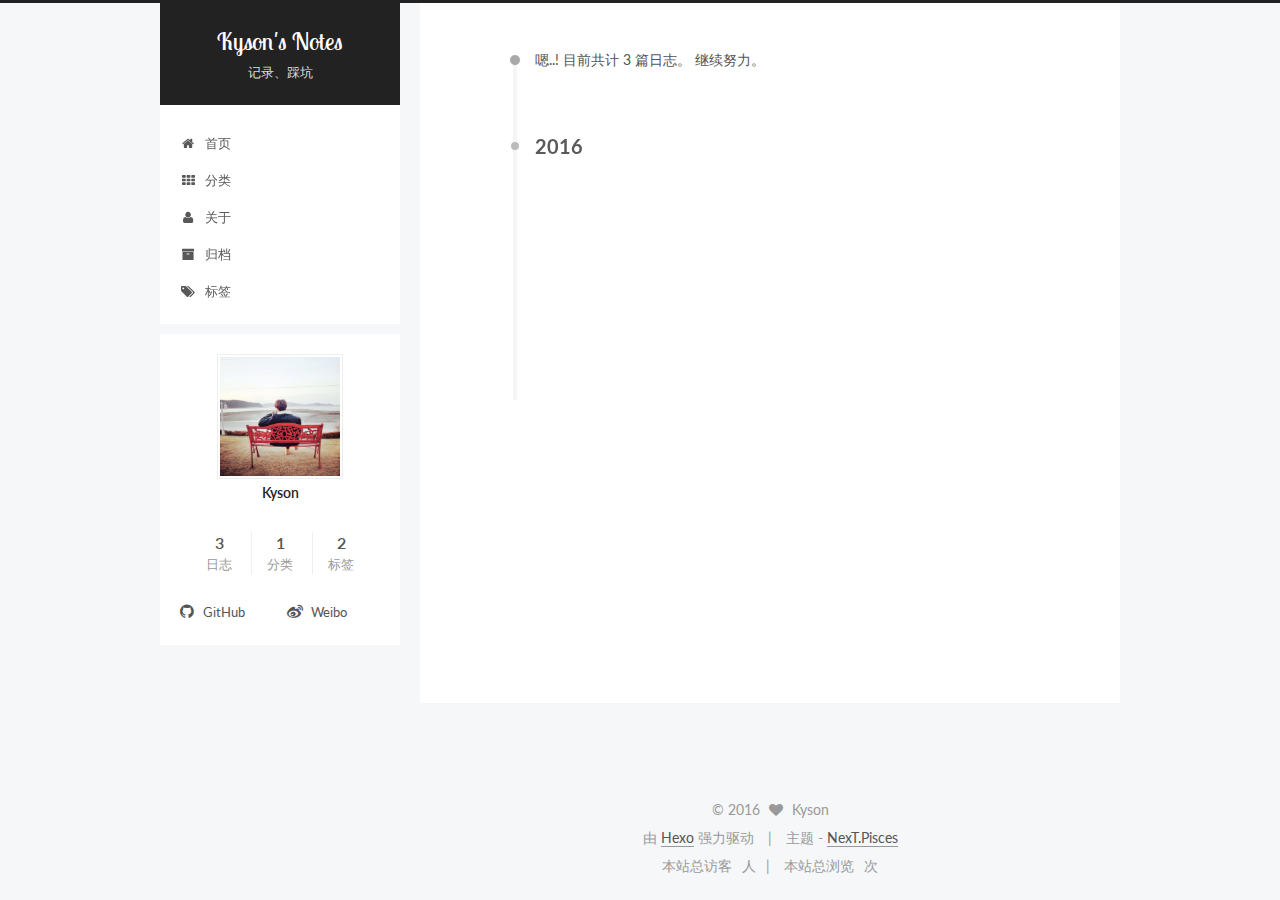
==== commit 8cfe593b: "Site updated: 2016-11-06 22:31:39" ====
--- a/archives/index.html
+++ b/archives/index.html
@@ -253,7 +253,7 @@
       
         
       
-      嗯..! 目前共计 2 篇日志。 继续努力。
+      嗯..! 目前共计 3 篇日志。 继续努力。
     </span>
 
     
@@ -267,6 +267,43 @@
         <div class="collection-title">
           <h2 class="archive-year motion-element" id="archive-year-2016">2016</h2>
         </div>
+      
+      
+
+      
+
+  <article class="post post-type-normal" itemscope itemtype="//schema.org/Article">
+    <header class="post-header">
+
+      <h1 class="post-title">
+        
+            <a class="post-title-link" href="/2016/11/06/Ceph常用操作命令/" itemprop="url">
+              
+                <span itemprop="name">Ceph常用操作命令</span>
+              
+            </a>
+        
+      </h1>
+
+      <div class="post-meta">
+        <time class="post-time" itemprop="dateCreated"
+              datetime="2016-11-06T21:58:12+08:00"
+              content="2016-11-06" >
+          11-06
+        </time>
+      </div>
+
+    </header>
+  </article>
+
+
+
+    
+
+      
+      
+      
+
       
       
 
@@ -379,7 +416,7 @@
         <nav class="site-state motion-element">
           <div class="site-state-item site-state-posts">
             <a href="/archives">
-              <span class="site-state-item-count">2</span>
+              <span class="site-state-item-count">3</span>
               <span class="site-state-item-name">日志</span>
             </a>
           </div>
--- a/css/main.css
+++ b/css/main.css
@@ -1679,7 +1679,7 @@
   width: 4px;
   height: 4px;
   border-radius: 50%;
-  background: #1a7094;
+  background: #de8320;
 }
 .links-of-blogroll {
   font-size: 13px;
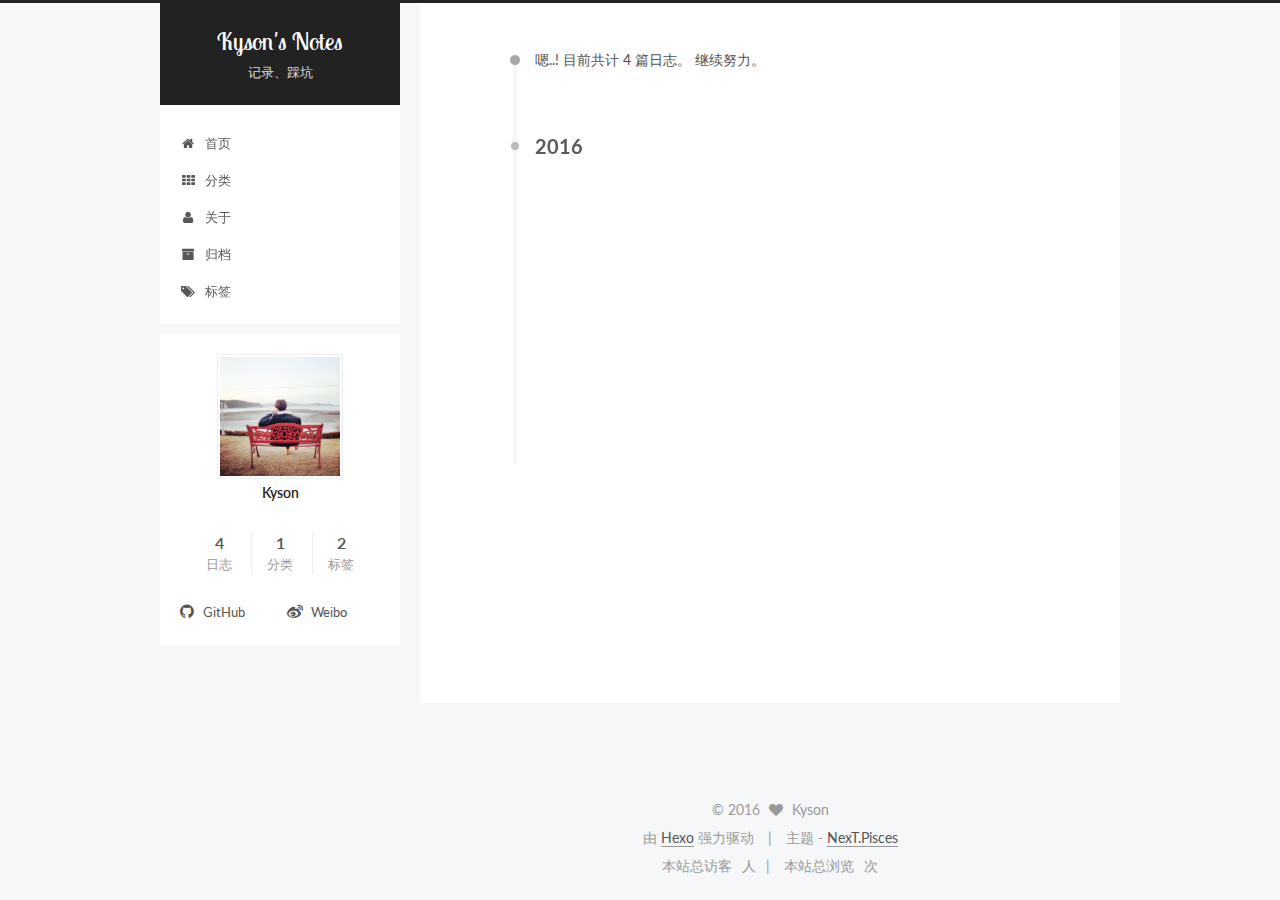
==== commit 2abecc53: "Site updated: 2016-11-17 14:21:48" ====
--- a/archives/index.html
+++ b/archives/index.html
@@ -253,7 +253,7 @@
       
         
       
-      嗯..! 目前共计 3 篇日志。 继续努力。
+      嗯..! 目前共计 4 篇日志。 继续努力。
     </span>
 
     
@@ -267,6 +267,43 @@
         <div class="collection-title">
           <h2 class="archive-year motion-element" id="archive-year-2016">2016</h2>
         </div>
+      
+      
+
+      
+
+  <article class="post post-type-normal" itemscope itemtype="//schema.org/Article">
+    <header class="post-header">
+
+      <h1 class="post-title">
+        
+            <a class="post-title-link" href="/2016/11/17/Parted分区对齐/" itemprop="url">
+              
+                <span itemprop="name">Parted分区对齐</span>
+              
+            </a>
+        
+      </h1>
+
+      <div class="post-meta">
+        <time class="post-time" itemprop="dateCreated"
+              datetime="2016-11-17T13:57:10+08:00"
+              content="2016-11-17" >
+          11-17
+        </time>
+      </div>
+
+    </header>
+  </article>
+
+
+
+    
+
+      
+      
+      
+
       
       
 
@@ -416,7 +453,7 @@
         <nav class="site-state motion-element">
           <div class="site-state-item site-state-posts">
             <a href="/archives">
-              <span class="site-state-item-count">3</span>
+              <span class="site-state-item-count">4</span>
               <span class="site-state-item-name">日志</span>
             </a>
           </div>
--- a/css/main.css
+++ b/css/main.css
@@ -1679,7 +1679,7 @@
   width: 4px;
   height: 4px;
   border-radius: 50%;
-  background: #de8320;
+  background: #b17cff;
 }
 .links-of-blogroll {
   font-size: 13px;
